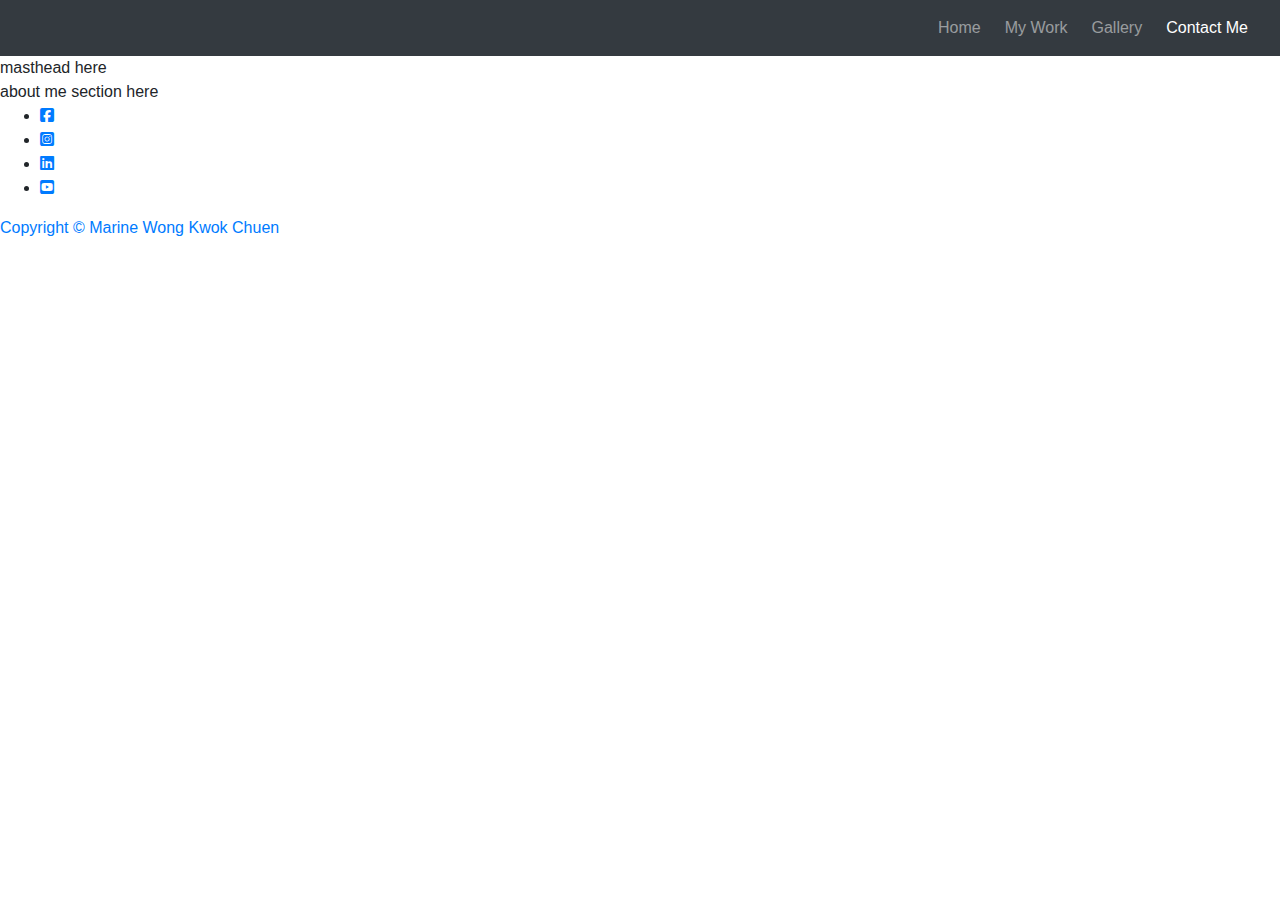
==== contact-me.html @ f1584347 "feat: created my-work, gallery, and contact-me pages" ====
<!DOCTYPE html>
<html lang="en">
<head>
    <meta charset="UTF-8">
    <meta http-equiv="X-UA-Compatible" content="IE=edge">
    <meta name="viewport" content="width=device-width, initial-scale=1.0">
    <link rel="stylesheet" href="https://maxcdn.bootstrapcdn.com/bootstrap/4.1.3/css/bootstrap.min.css"/>
    <link rel="stylesheet" href="https://cdnjs.cloudflare.com/ajax/libs/font-awesome/6.1.2/css/all.min.css">
    <link rel="stylesheet" href="assets/css/style.css" type="text/css">
    <title>Marine Wong Kwok Chuen</title>
</head>
<body>
    <nav class="navbar navbar-expand-sm navbar-dark bg-dark navbar-static-top">
      <button 
        class="navbar-toggler ml-auto" 
        type="button" data-toggle="collapse" 
        data-target="#navbarNavDropdown" 
        aria-controls="navbarNavDropdown" 
        aria-expanded="false" 
        aria-label="Toggle navigation">
        <span class="navbar-toggler-icon"></span>
      </button>

      <div class="collapse navbar-collapse" id="navbarNavDropdown">
        <ul class="navbar-nav ml-auto">
          <li class="nav-item mr-2">
            <a class="nav-link" href="index.html">Home</a>
          </li>
          <li class="nav-item mr-2">
            <a class="nav-link" href="my-work.html">My Work</a>
          </li>
          <li class="nav-item mr-2">
            <a class="nav-link" href="gallery.html">Gallery</a>
          </li>
          <li class="active nav-item mr-2">
            <a class="nav-link" href="contact-me.html">Contact Me</a>
          </li>
        </ul>
      </div>
    </nav>
    <section>
        masthead here
    </section>
    <section>
        about me section here
    </section>

    <footer>

      <ul class="social-networks">
        <li><a href="https://www.facebook.com/marine.wkc" target="_blank"><i class="fa-brands fa-square-facebook"></i></li>
        <li><a href="https://www.instagram.com/kokochen__/" target="_blank"><i class="fa-brands fa-square-instagram"></i></li>
        <li><a href="https://www.linkedin.com/in/marine-wong-kwok-chuen-8571a250/" target="_blank"><i class="fa-brands fa-linkedin"></i></li>
        <li><a href="https://www.youtube.com/user/ThrushcrossGrange" target="_blank"><i class="fa-brands fa-square-youtube"></i></li>
      </ul>

      <div class="copyright">
        <p>Copyright © Marine Wong Kwok Chuen</p>
      </div>
    </footer>
    
    <script src="https://code.jquery.com/jquery-3.3.1.slim.min.js" integrity="sha384-q8i/X+965DzO0rT7abK41JStQIAqVgRVzpbzo5smXKp4YfRvH+8abtTE1Pi6jizo" crossorigin="anonymous"></script>
    <script src="https://cdnjs.cloudflare.com/ajax/libs/popper.js/1.14.3/umd/popper.min.js" integrity="sha384-ZMP7rVo3mIykV+2+9J3UJ46jBk0WLaUAdn689aCwoqbBJiSnjAK/l8WvCWPIPm49" crossorigin="anonymous"></script>
    <script src="https://stackpath.bootstrapcdn.com/bootstrap/4.1.3/js/bootstrap.min.js" integrity="sha384-ChfqqxuZUCnJSK3+MXmPNIyE6ZbWh2IMqE241rYiqJxyMiZ6OW/JmZQ5stwEULTy" crossorigin="anonymous"></script>

  </body>
</html>
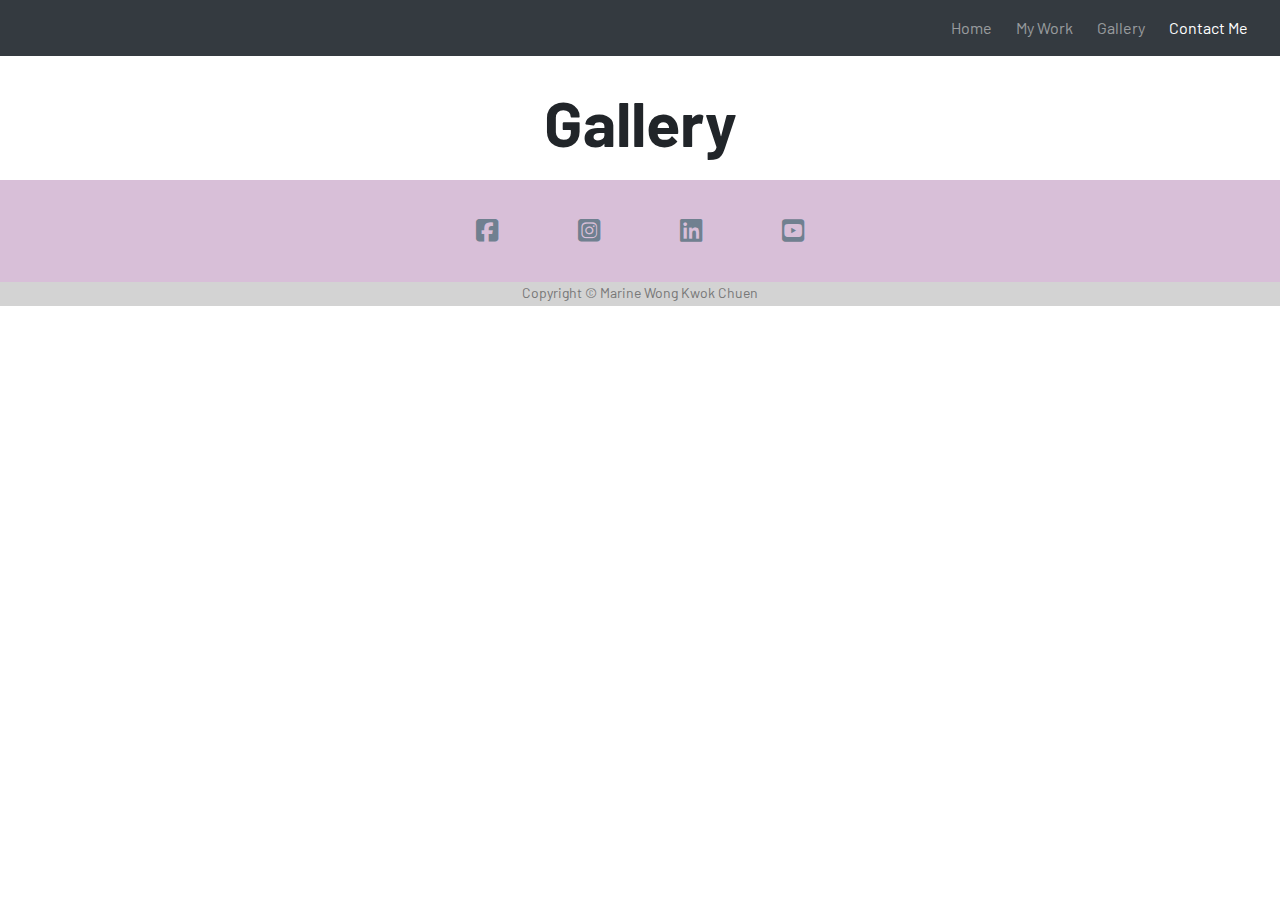
==== commit fb987dc9: "feat: main content on index page added and styled" ====
--- a/contact-me.html
+++ b/contact-me.html
@@ -1,23 +1,29 @@
 <!DOCTYPE html>
 <html lang="en">
-<head>
-    <meta charset="UTF-8">
-    <meta http-equiv="X-UA-Compatible" content="IE=edge">
-    <meta name="viewport" content="width=device-width, initial-scale=1.0">
+  <head>
+    <meta charset="UTF-8" />
+    <meta http-equiv="X-UA-Compatible" content="IE=edge" />
+    <meta name="viewport" content="width=device-width, initial-scale=1.0" />
+
     <link rel="stylesheet" href="https://maxcdn.bootstrapcdn.com/bootstrap/4.1.3/css/bootstrap.min.css"/>
-    <link rel="stylesheet" href="https://cdnjs.cloudflare.com/ajax/libs/font-awesome/6.1.2/css/all.min.css">
-    <link rel="stylesheet" href="assets/css/style.css" type="text/css">
+    <link rel="stylesheet" href="https://cdnjs.cloudflare.com/ajax/libs/font-awesome/6.1.2/css/all.min.css" />
+    <link rel="stylesheet" href="assets/css/style.css" type="text/css" />
+
     <title>Marine Wong Kwok Chuen</title>
-</head>
-<body>
+  </head>
+
+  <body>
+    <!---- Nav Bar ---->
     <nav class="navbar navbar-expand-sm navbar-dark bg-dark navbar-static-top">
-      <button 
-        class="navbar-toggler ml-auto" 
-        type="button" data-toggle="collapse" 
-        data-target="#navbarNavDropdown" 
-        aria-controls="navbarNavDropdown" 
-        aria-expanded="false" 
-        aria-label="Toggle navigation">
+      <button
+        class="navbar-toggler mr-auto"
+        type="button"
+        data-toggle="collapse"
+        data-target="#navbarNavDropdown"
+        aria-controls="navbarNavDropdown"
+        aria-expanded="false"
+        aria-label="Toggle navigation"
+      >
         <span class="navbar-toggler-icon"></span>
       </button>
 
@@ -38,30 +44,89 @@
         </ul>
       </div>
     </nav>
-    <section>
-        masthead here
-    </section>
-    <section>
-        about me section here
-    </section>
+    <!---- Nav Bar End ---->
 
+    <!---- Main Content ---->
+    <div class="main-content">
+      <header>
+        <h1>Gallery</h1>
+      </header>
+
+      <section>
+
+      </section>
+    </div>
+    <!---- Main Content End---->
+
+    <!---- Footer ---->
     <footer>
-
-      <ul class="social-networks">
-        <li><a href="https://www.facebook.com/marine.wkc" target="_blank"><i class="fa-brands fa-square-facebook"></i></li>
-        <li><a href="https://www.instagram.com/kokochen__/" target="_blank"><i class="fa-brands fa-square-instagram"></i></li>
-        <li><a href="https://www.linkedin.com/in/marine-wong-kwok-chuen-8571a250/" target="_blank"><i class="fa-brands fa-linkedin"></i></li>
-        <li><a href="https://www.youtube.com/user/ThrushcrossGrange" target="_blank"><i class="fa-brands fa-square-youtube"></i></li>
-      </ul>
+      <div class="social-networks">
+        <ul>
+          <li>
+            <a
+              href="https://www.facebook.com/marine.wkc"
+              target="_blank"
+              rel="noopener"
+            >
+              <i class="fa-brands fa-square-facebook" aria-hidden="true"></i>
+              <span class="sr-only">Facebook</span>
+            </a>
+          </li>
+          <li>
+            <a
+              href="https://www.instagram.com/kokochen__/"
+              target="_blank"
+              rel="noopener"
+            >
+              <i class="fa-brands fa-square-instagram" aria-hidden="true"></i>
+              <span class="sr-only">Instagram</span>
+            </a>
+          </li>
+          <li>
+            <a
+              href="https://www.linkedin.com/in/marine-wong-kwok-chuen-8571a250/"
+              target="_blank"
+              rel="noopener"
+            >
+              <i class="fa-brands fa-linkedin" aria-hidden="true"></i>
+              <span class="sr-only">Linked-In</span>
+            </a>
+          </li>
+          <li>
+            <a
+              href="https://www.youtube.com/user/ThrushcrossGrange"
+              target="_blank"
+              rel="noopener"
+            >
+              <i class="fa-brands fa-square-youtube" aria-hidden="true"></i>
+              <span class="sr-only">YouTube</span>
+            </a>
+          </li>
+        </ul>
+      </div>
 
       <div class="copyright">
         <p>Copyright © Marine Wong Kwok Chuen</p>
       </div>
     </footer>
-    
-    <script src="https://code.jquery.com/jquery-3.3.1.slim.min.js" integrity="sha384-q8i/X+965DzO0rT7abK41JStQIAqVgRVzpbzo5smXKp4YfRvH+8abtTE1Pi6jizo" crossorigin="anonymous"></script>
-    <script src="https://cdnjs.cloudflare.com/ajax/libs/popper.js/1.14.3/umd/popper.min.js" integrity="sha384-ZMP7rVo3mIykV+2+9J3UJ46jBk0WLaUAdn689aCwoqbBJiSnjAK/l8WvCWPIPm49" crossorigin="anonymous"></script>
-    <script src="https://stackpath.bootstrapcdn.com/bootstrap/4.1.3/js/bootstrap.min.js" integrity="sha384-ChfqqxuZUCnJSK3+MXmPNIyE6ZbWh2IMqE241rYiqJxyMiZ6OW/JmZQ5stwEULTy" crossorigin="anonymous"></script>
+    <!---- Footer End ---->
 
+    <!---- Bootstrap JS Links ---->
+    <script
+      src="https://code.jquery.com/jquery-3.3.1.slim.min.js"
+      integrity="sha384-q8i/X+965DzO0rT7abK41JStQIAqVgRVzpbzo5smXKp4YfRvH+8abtTE1Pi6jizo"
+      crossorigin="anonymous"
+    ></script>
+    <script
+      src="https://cdnjs.cloudflare.com/ajax/libs/popper.js/1.14.3/umd/popper.min.js"
+      integrity="sha384-ZMP7rVo3mIykV+2+9J3UJ46jBk0WLaUAdn689aCwoqbBJiSnjAK/l8WvCWPIPm49"
+      crossorigin="anonymous"
+    ></script>
+    <script
+      src="https://stackpath.bootstrapcdn.com/bootstrap/4.1.3/js/bootstrap.min.js"
+      integrity="sha384-ChfqqxuZUCnJSK3+MXmPNIyE6ZbWh2IMqE241rYiqJxyMiZ6OW/JmZQ5stwEULTy"
+      crossorigin="anonymous"
+    ></script>
+    <!---- Bootstrap JS Links End ---->
   </body>
-</html>+</html>
--- a/assets/css/style.css
+++ b/assets/css/style.css
@@ -0,0 +1,289 @@
+@import url('https://fonts.googleapis.com/css2?family=Barlow:wght@100;200;300;400;500;600;700&display=swap');
+
+* {
+  margin: 0;
+  padding: 0;
+  border: 0;
+}
+
+html {
+  height: 100%;
+}
+
+body {
+  font-family: 'Barlow', sans-serif;
+  min-height: 100%;
+}
+
+/* ---- Header ---- */
+
+hr {
+  width: 40%;
+  height: 3px;
+  margin: auto;
+  border-top: 10px;
+  border-bottom: 10px;
+  border-radius: 10px;
+  background-color: #000;
+}
+
+/* ---- Header End ---- */
+
+
+/* ---- Callout Banner ---- */
+
+.callout-container {
+  height: 100vh;
+
+  background: url("/assets/images/background.jpeg") no-repeat bottom center;
+  -webkit-background-size: cover;
+  -moz-background-size: cover;
+  -o-background-size: cover;
+  background-size: cover;
+  
+  display: flex; 
+  align-items: flex-start;
+  justify-content: center;
+}
+
+.callout {
+  background-color: transparent;
+  display: flex;
+  flex-direction: column;
+  justify-content: center;
+  align-items: center;
+  padding-top: 7vmin;
+}
+
+.avatar {
+  width: 40vmin;
+  height: 40vmin;
+  border-radius: 50%;
+  margin-bottom: 2vmin;
+}
+
+.callout h1 {
+  font-size: 7vmin;
+  font-weight: 700;
+  margin: 1vmin;
+}
+
+.callout h3 {
+  font-size: 5vmin;
+  font-weight: 500;
+  margin: 1vmin;
+}
+
+.callout hr {
+  background-color: #fff;
+}
+
+/* ---- Callout Banner End ---- */
+
+
+/* ---------TEST-----------------------------
+
+@media (max-width:480px) {  
+  .callout-container {
+    height: 600px;
+  }
+
+  .callout {
+    padding: 20px;
+  }
+
+  .avatar {
+    max-width: 70%;
+    max-height: 60%;
+    margin: 10px;
+  }
+
+  h1 {
+    font-size: 6vw;
+  }
+  
+  h3 {
+    font-size: 6vw;
+  }
+}
+
+@media (min-width: 481px) and (max-width: 768px) {
+  .callout-container {
+    height: 90vh;
+  }
+
+  .callout {
+    padding: 20px;
+  }
+
+  .callout-container {
+    height: 800px;
+  }
+
+  .avatar {
+    max-width: 50%;
+    max-height: 50%;
+    margin: 10px;
+  }
+
+  h1 {
+    font-size: 6vw;
+  }
+  
+  h3 {
+    font-size: 6vw;
+  }
+}
+
+@media (min-width: 769px) and (max-width: 1024px) {
+  .callout-container {
+    height: 600px;
+  }
+
+  .callout {
+    padding: 20px;
+  }
+
+  .avatar {
+    max-width: 40%;
+    max-height: 60%;
+    margin: 10px;
+  }
+
+  h1 {
+    font-size: 6vw;
+  }
+  
+  h3 {
+    font-size: 6vw;
+  }
+}
+
+@media (min-width: 1025px) and (max-width: 1200px) {
+  .callout-container {
+    height: 600px;
+  }
+
+  .callout {
+    padding: 20px;
+  }
+
+  .avatar {
+    max-width: 30%;
+    max-height: 60%;
+    margin: 10px;
+  }
+
+  h1 {
+    font-size: 6vw;
+  }
+  
+  h3 {
+    font-size: 6vw;
+  }
+}
+
+@media (min-width:1201px) {
+  .callout-container {
+    height: 600px;
+  }
+  
+  .callout {
+    padding: 20px;
+  }
+
+  .avatar {
+    max-width: 70%;
+    max-height: 60%;
+    margin: 10px;
+  }
+
+  h1 {
+    font-size: 6vw;
+  }
+  
+  h3 {
+    font-size: 6vw;
+  }
+}
+/* ---------TEST-------------------------------------*/
+
+
+/* ---- About Me Section ---- */
+
+h1 {
+  font-size: 7vmin;
+  font-weight: 700;
+  margin: 1vmin;
+}
+
+h2 {
+font-size: 6vmin;
+font-weight: 600;
+margin: 1vmin;
+}
+
+h3 {
+font-size: 5vmin;
+font-weight: 500;
+margin: 1vmin;
+}
+
+.main-content {
+  display: flex;
+  flex-direction: column;
+  justify-content: center;
+  align-items: center;
+  text-align: center;
+  margin-top: 10px;
+  padding: 10px;
+}
+
+.main-content p {
+  font-size: 18px;
+  font-weight: 400;
+  padding: 10px 20px;
+  margin: 0;
+}
+
+/* ---- About Me Section End ---- */
+
+
+/* ---- Footer ---- */
+
+footer {
+  /* background color to be removed before publishing */
+  background-color: #d8bfd8;
+  /* background color to be removed before publishing */
+  text-align: center;
+}
+
+.social-networks ul {
+  margin: 0;
+}
+
+.social-networks li {
+  display: inline;
+}
+
+.social-networks i {
+  font-size: 160%;
+  margin: 0;
+  padding: 3%;
+  color: #708090;
+}
+
+.social-networks i:hover {
+  color: #696969;
+}
+
+.copyright {
+  height: 24px;
+  background-color: #d3d3d3;
+  color: #777;
+  text-align: center;
+  font-weight: 400;
+  font-size: 14px;
+}
+
+/* ---- Footer End---- */
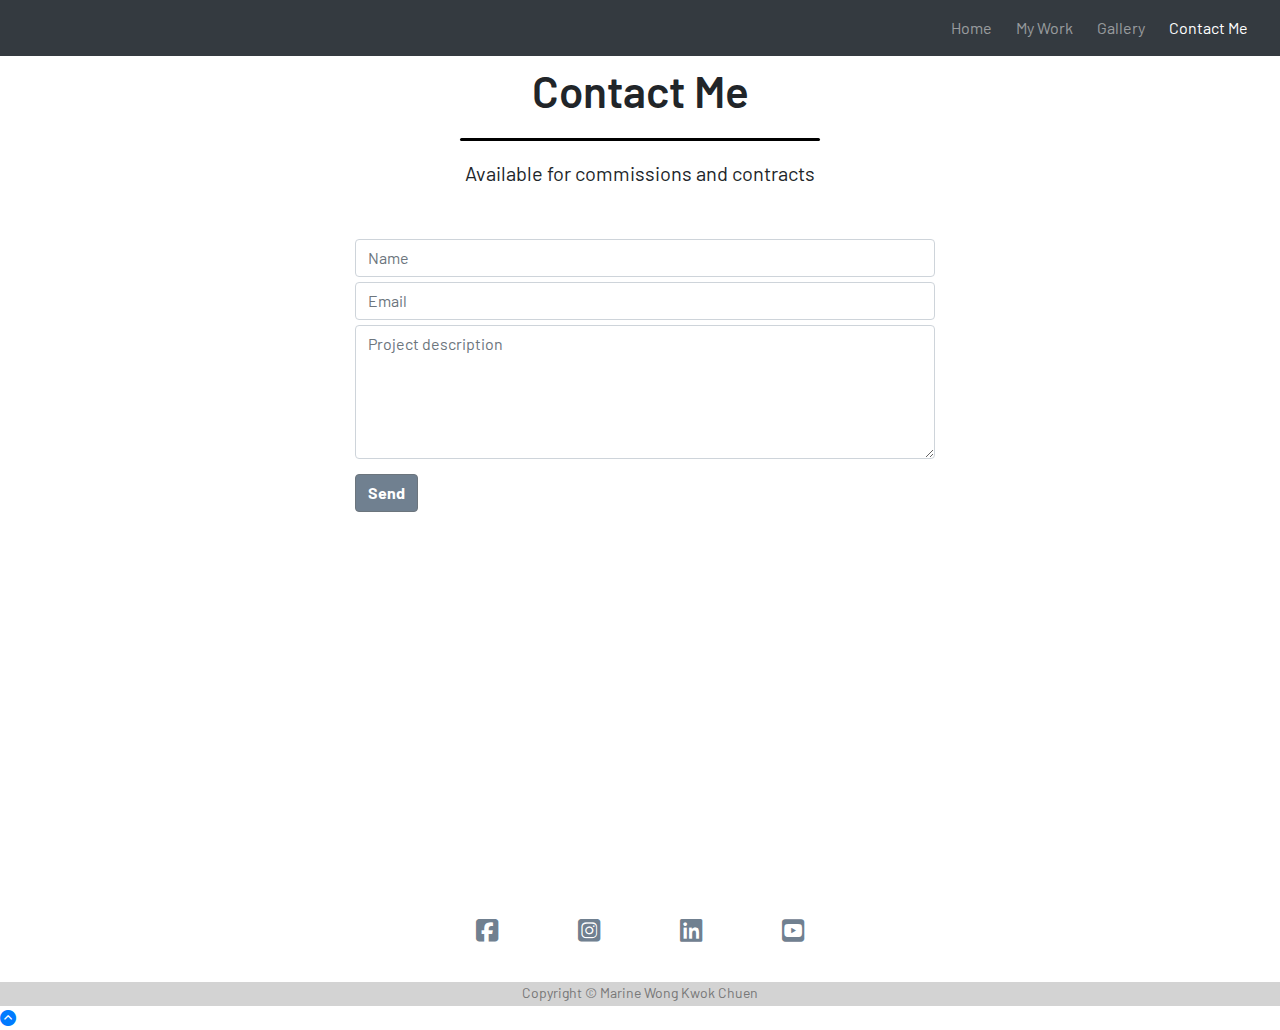
==== commit 018ff73b: "docs: validation section added to readme.md" ====
--- a/contact-me.html
+++ b/contact-me.html
@@ -1,19 +1,22 @@
 <!DOCTYPE html>
 <html lang="en">
   <head>
-    <meta charset="UTF-8" />
-    <meta http-equiv="X-UA-Compatible" content="IE=edge" />
-    <meta name="viewport" content="width=device-width, initial-scale=1.0" />
+    <meta charset="UTF-8">
+    <meta http-equiv="X-UA-Compatible" content="IE=edge">
+    <meta name="viewport" content="width=device-width, initial-scale=1.0">
 
-    <link rel="stylesheet" href="https://maxcdn.bootstrapcdn.com/bootstrap/4.1.3/css/bootstrap.min.css"/>
-    <link rel="stylesheet" href="https://cdnjs.cloudflare.com/ajax/libs/font-awesome/6.1.2/css/all.min.css" />
-    <link rel="stylesheet" href="assets/css/style.css" type="text/css" />
+    <!-- Stylesheet links -->
+    <link rel="stylesheet" href="https://maxcdn.bootstrapcdn.com/bootstrap/4.1.3/css/bootstrap.min.css">
+    <link rel="stylesheet" href="https://cdnjs.cloudflare.com/ajax/libs/font-awesome/6.1.2/css/all.min.css">
+    <link rel="stylesheet" href="assets/css/style.css" type="text/css">
+    <!-- Stylesheet Links End -->
 
     <title>Marine Wong Kwok Chuen</title>
+    <link rel="icon" type="image/x-icon" href="assets/images/icon.png">
   </head>
 
   <body>
-    <!---- Nav Bar ---->
+    <!-- Nav Bar -->
     <nav class="navbar navbar-expand-sm navbar-dark bg-dark navbar-static-top">
       <button
         class="navbar-toggler mr-auto"
@@ -44,27 +47,45 @@
         </ul>
       </div>
     </nav>
-    <!---- Nav Bar End ---->
+    <!-- Nav Bar End -->
 
-    <!---- Main Content ---->
-    <div class="main-content">
-      <header>
-        <h1>Gallery</h1>
-      </header>
+    <!-- Header -->      
+    <header>        
+      <h2>Contact Me</h2>
+      <hr class="block-divider">
+      <h5>Available for commissions and contracts</h5>   
+    </header>
+    <!-- Header End -->
 
-      <section>
+    <!-- Form -->
+    <div class="form">
 
-      </section>
+      <div class="container-fluid">
+        <div class="row bg-color-contact">
+          <div class="col center-form">              
+            <form>
+              <input type="text" name="name" id="full-name" class="form-control" placeholder="Name" required>
+              <input type="email" name="email" id="email-address" class="form-control" placeholder="Email" required>
+              <textarea rows="5" name="project-summary" id="project-summary" class="form-control" placeholder="Project description" required></textarea>
+              <div class="form-row text-center">
+                <button type="submit" class="btn btn-secondary"><strong>Send</strong></button>
+              </div>
+            </form>
+          </div>
+        </div>
+
+      </div>
     </div>
-    <!---- Main Content End---->
+    <!-- Form End -->
 
-    <!---- Footer ---->
+    <!-- Footer -->
     <footer>
       <div class="social-networks">
         <ul>
           <li>
             <a
               href="https://www.facebook.com/marine.wkc"
+              aria-label="Go to my facebook page (opens in new tab)"
               target="_blank"
               rel="noopener"
             >
@@ -75,6 +96,7 @@
           <li>
             <a
               href="https://www.instagram.com/kokochen__/"
+              aria-label="Go to my instagram page (opens in new tab)"
               target="_blank"
               rel="noopener"
             >
@@ -85,6 +107,7 @@
           <li>
             <a
               href="https://www.linkedin.com/in/marine-wong-kwok-chuen-8571a250/"
+              aria-label="Go to my linked-in page (opens in new tab)"
               target="_blank"
               rel="noopener"
             >
@@ -95,6 +118,7 @@
           <li>
             <a
               href="https://www.youtube.com/user/ThrushcrossGrange"
+              aria-label="Go to my youtube page (opens in new tab)"
               target="_blank"
               rel="noopener"
             >
@@ -109,9 +133,13 @@
         <p>Copyright © Marine Wong Kwok Chuen</p>
       </div>
     </footer>
-    <!---- Footer End ---->
+    <!-- Footer End -->
 
-    <!---- Bootstrap JS Links ---->
+    <!-- Back to Top Button -->
+    <a href="#" id="to-top-btn"><i class="fa-solid fa-circle-chevron-up"></i></a>
+    <!-- Back to Top Button End -->
+
+    <!-- Bootstrap JS Links -->
     <script
       src="https://code.jquery.com/jquery-3.3.1.slim.min.js"
       integrity="sha384-q8i/X+965DzO0rT7abK41JStQIAqVgRVzpbzo5smXKp4YfRvH+8abtTE1Pi6jizo"
@@ -127,6 +155,6 @@
       integrity="sha384-ChfqqxuZUCnJSK3+MXmPNIyE6ZbWh2IMqE241rYiqJxyMiZ6OW/JmZQ5stwEULTy"
       crossorigin="anonymous"
     ></script>
-    <!---- Bootstrap JS Links End ---->
+    <!-- Bootstrap JS Links End -->
   </body>
 </html>
--- a/assets/css/style.css
+++ b/assets/css/style.css
@@ -1,4 +1,8 @@
 @import url('https://fonts.googleapis.com/css2?family=Barlow:wght@100;200;300;400;500;600;700&display=swap');
+
+/* ==========
+GENERAL
+========== */
 
 * {
   margin: 0;
@@ -12,30 +16,66 @@
 
 body {
   font-family: 'Barlow', sans-serif;
+  display: flex;
+  flex-direction: column;
   min-height: 100%;
 }
 
-/* ---- Header ---- */
+ul {
+  list-style: none;
+}
+
+/* ==========
+HEADER
+========== */
+
+header {
+  display: flex;
+  flex-direction: column;
+  justify-content: center;
+  align-items: center;
+}
+
+h2 {
+  font-size: 36px;
+  font-weight: 600;
+  margin: 1vmin;
+}
+
+h4 {
+  font-size: 27px;
+  font-weight: 400;
+  margin: 1vmin;
+}
+
+h5 {
+  text-align: center;
+  font-weight: 400;
+  margin: 1vmin;
+}
 
 hr {
-  width: 40%;
+  width: 40vmin;
   height: 3px;
-  margin: auto;
+  margin: 1.25vmin;
   border-top: 10px;
   border-bottom: 10px;
   border-radius: 10px;
   background-color: #000;
 }
 
-/* ---- Header End ---- */
-
-
-/* ---- Callout Banner ---- */
+#gallery-heading {
+  margin-bottom: 3%;
+}
+
+/* ==========
+CALLOUT BANNER
+========== */
 
 .callout-container {
   height: 100vh;
 
-  background: url("/assets/images/background.jpeg") no-repeat bottom center;
+  background: url("../images/background-images/bg_callout.jpeg") no-repeat bottom center;
   -webkit-background-size: cover;
   -moz-background-size: cover;
   -o-background-size: cover;
@@ -52,7 +92,7 @@
   flex-direction: column;
   justify-content: center;
   align-items: center;
-  padding-top: 7vmin;
+  padding-top: 6vmin;
 }
 
 .avatar {
@@ -76,158 +116,12 @@
 
 .callout hr {
   background-color: #fff;
-}
-
-/* ---- Callout Banner End ---- */
-
-
-/* ---------TEST-----------------------------
-
-@media (max-width:480px) {  
-  .callout-container {
-    height: 600px;
-  }
-
-  .callout {
-    padding: 20px;
-  }
-
-  .avatar {
-    max-width: 70%;
-    max-height: 60%;
-    margin: 10px;
-  }
-
-  h1 {
-    font-size: 6vw;
-  }
-  
-  h3 {
-    font-size: 6vw;
-  }
-}
-
-@media (min-width: 481px) and (max-width: 768px) {
-  .callout-container {
-    height: 90vh;
-  }
-
-  .callout {
-    padding: 20px;
-  }
-
-  .callout-container {
-    height: 800px;
-  }
-
-  .avatar {
-    max-width: 50%;
-    max-height: 50%;
-    margin: 10px;
-  }
-
-  h1 {
-    font-size: 6vw;
-  }
-  
-  h3 {
-    font-size: 6vw;
-  }
-}
-
-@media (min-width: 769px) and (max-width: 1024px) {
-  .callout-container {
-    height: 600px;
-  }
-
-  .callout {
-    padding: 20px;
-  }
-
-  .avatar {
-    max-width: 40%;
-    max-height: 60%;
-    margin: 10px;
-  }
-
-  h1 {
-    font-size: 6vw;
-  }
-  
-  h3 {
-    font-size: 6vw;
-  }
-}
-
-@media (min-width: 1025px) and (max-width: 1200px) {
-  .callout-container {
-    height: 600px;
-  }
-
-  .callout {
-    padding: 20px;
-  }
-
-  .avatar {
-    max-width: 30%;
-    max-height: 60%;
-    margin: 10px;
-  }
-
-  h1 {
-    font-size: 6vw;
-  }
-  
-  h3 {
-    font-size: 6vw;
-  }
-}
-
-@media (min-width:1201px) {
-  .callout-container {
-    height: 600px;
-  }
-  
-  .callout {
-    padding: 20px;
-  }
-
-  .avatar {
-    max-width: 70%;
-    max-height: 60%;
-    margin: 10px;
-  }
-
-  h1 {
-    font-size: 6vw;
-  }
-  
-  h3 {
-    font-size: 6vw;
-  }
-}
-/* ---------TEST-------------------------------------*/
-
-
-/* ---- About Me Section ---- */
-
-h1 {
-  font-size: 7vmin;
-  font-weight: 700;
-  margin: 1vmin;
-}
-
-h2 {
-font-size: 6vmin;
-font-weight: 600;
-margin: 1vmin;
-}
-
-h3 {
-font-size: 5vmin;
-font-weight: 500;
-margin: 1vmin;
-}
+  margin: 1.25vmin;
+}
+
+/* ==========
+MAIN CONTENT
+========== */
 
 .main-content {
   display: flex;
@@ -239,23 +133,86 @@
   padding: 10px;
 }
 
+.main-content h4 {
+  padding-bottom: 20px;
+}
+
 .main-content p {
   font-size: 18px;
   font-weight: 400;
-  padding: 10px 20px;
+  padding: 10px 0;
   margin: 0;
 }
 
-/* ---- About Me Section End ---- */
-
-
-/* ---- Footer ---- */
+.main-content img {
+  width: 95%;
+  padding-top: 10px;
+}
+
+/* ==========
+GALLERY
+========== */
+
+/***************************************************************************************
+*    Title: How to create a responsive image gallery with CSS flexbox
+*    Author: Ibadehin Mojeed
+*    Date: 30 May 2022
+*    Availability: https://blog.logrocket.com/how-create-responsive-image-gallery-css-flexbox/
+*
+***************************************************************************************/
+
+.image-gallery {
+  display: flex;
+  flex-wrap: wrap;
+  justify-content: center;
+  gap: 10px;
+}
+
+.image-gallery li {
+  flex-basis: 350px;
+}
+
+.image-gallery li img {
+  object-fit: cover;
+  width: 100%;
+  height: 100%;
+  vertical-align: middle;
+  border-radius: 5px;
+}
+
+/* ==========
+FORM
+========== */
+
+.form {
+  color: #fff;
+  background: url("../images/background-images/bg_form.jpeg") no-repeat bottom center;
+  background-size: cover;
+  margin-top: 10px;
+}
+
+.center-form {
+  margin: 0 auto;
+  max-width: 75%;
+}
+
+.center-form, input, textarea {
+  margin: 5px;
+}
+
+button[type="submit"] {
+  margin: 10px;
+  color: #fff;
+  background-color: #708090;
+}
+
+/* ==========
+FOOTER
+========== */
 
 footer {
-  /* background color to be removed before publishing */
-  background-color: #d8bfd8;
-  /* background color to be removed before publishing */
   text-align: center;
+  margin-top: auto;
 }
 
 .social-networks ul {
@@ -275,6 +232,10 @@
 
 .social-networks i:hover {
   color: #696969;
+}
+
+.social-networks a:hover {
+  text-decoration: none;
 }
 
 .copyright {
@@ -286,4 +247,131 @@
   font-size: 14px;
 }
 
-/* ---- Footer End---- */
+/* ==========
+MEDIA QUERIES
+========== */
+
+@media (max-width:480px) {
+  /* Form */
+  .form {
+    height: 80vmax;
+    padding: 30px;
+  }
+  
+  .center-form {
+    min-height: 240px;
+    margin: 0 auto;
+    max-width: 100%;
+  }
+
+  /* Main Content */
+  .main-content p {
+    width: 90%;
+  }
+
+}
+
+@media (min-width: 481px) and (max-width: 768px) {
+  /* Form */
+  .form {
+    height: 80vmax;
+    padding: 30px;
+  }
+  
+  .center-form {
+    min-height: 240px;
+    margin: 0 auto;
+    max-width: 80%;
+  }
+
+  /* Main Content */
+  .main-content p {
+    width: 85%;
+  }
+
+}
+
+@media (min-width: 769px) and (max-width: 1024px) {
+  /* Header */
+  h2 {
+    font-size: 40px;
+  }
+  
+  h4 {
+    font-size: 30px;
+  }
+
+  /* Form */
+  .form {
+    height: 75vmax;
+    padding: 30px;
+  }
+  
+  .center-form {
+    min-height: 240px;
+    margin: 0 auto;
+    max-width: 60%;
+  }
+
+  /* Main Content */
+  .main-content p {
+    width: 80%;
+  }
+}
+
+@media (min-width: 1025px) and (max-width: 1200px) {
+  /* Header */
+  h2 {
+    font-size: 40px;
+  }
+  
+  h4 {
+    font-size: 30px;
+  }
+
+
+  /* Form */
+  .form {
+    height: 75vmin;
+    padding: 30px;
+  }
+  
+  .center-form {
+    min-height: 240px;
+    margin: 0 auto;
+    max-width: 50%;
+  }
+
+  /* Main Content */
+  .main-content p {
+    width: 75%;
+  }
+}
+
+@media (min-width: 1200px) {
+  /* Header */
+  h2 {
+    font-size: 44px;
+  }
+  
+  h4 {
+    font-size: 33px;
+  }
+
+  /* Form */
+  .form {
+    height: 75vmin;
+    padding: 30px;
+  }
+  
+  .center-form {
+    min-height: 240px;
+    margin: 0 auto;
+    max-width: 50%;
+  }
+
+  /* Main Content */
+  .main-content p {
+    width: 70%;
+  } 
+}